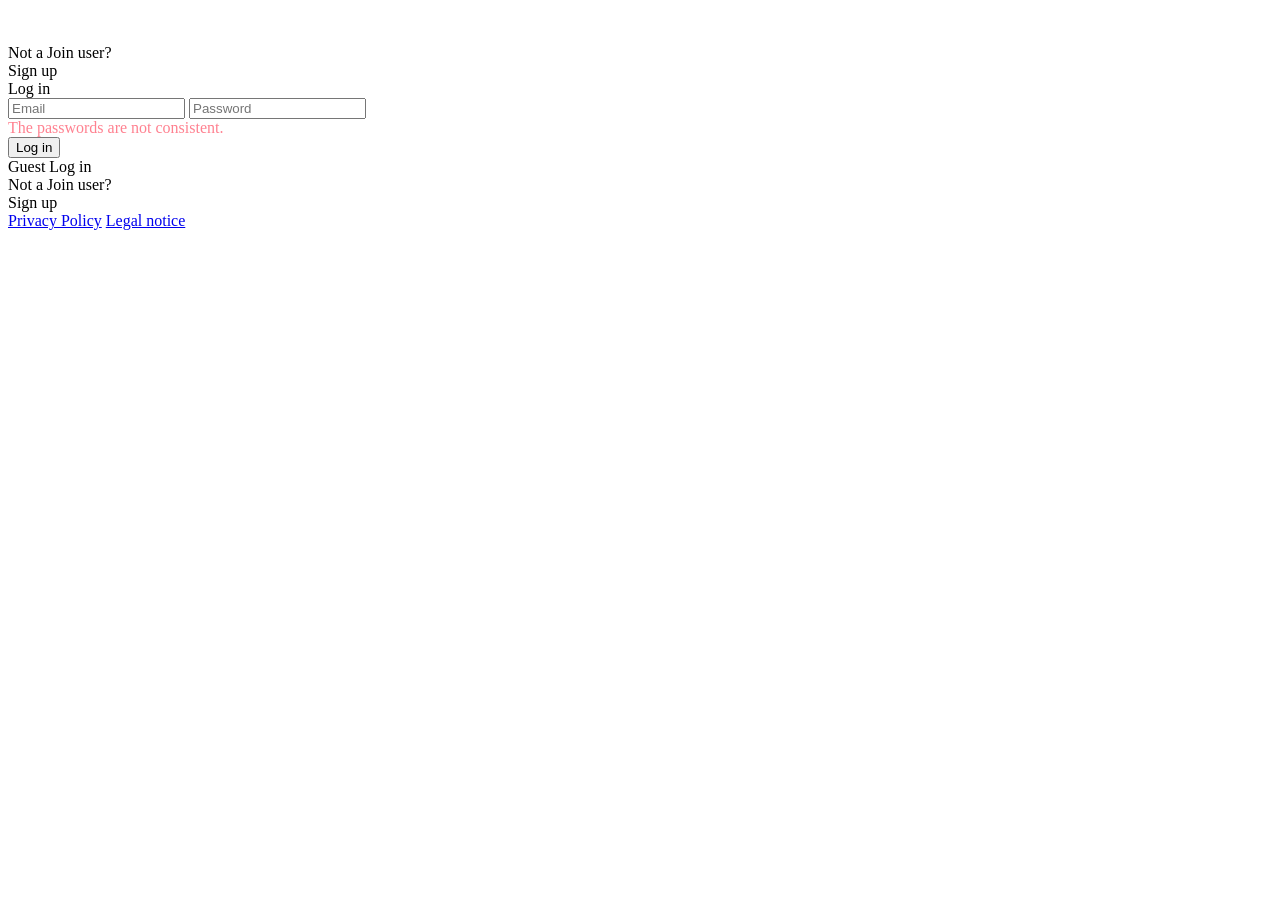
==== index.html @ fdafa26b "Update changes" ====
<!DOCTYPE html>
 <html lang="en">
 <head>
     <meta charset="UTF-8">
     <meta name="viewport" content="width=device-width, initial-scale=1.0">
     <title>Log in || Join</title>
     <link rel="icon" href="/asset/images/fav.svg" type="image/svg+xml">
     <link rel="stylesheet" href="/styles/sidebar.css">
     <link rel="stylesheet" href="/styles/log_in.css">
     <link rel="stylesheet" href="/styles/standart.css">
 </head>
 
 <body>
    <div class="animated-bigger-container">
     <div class="animated-container">
         <img class="animated-logo" src="/asset/images/logo.svg" alt="">
     </div>
    </div>
     <div class="content">
         <div class="content-top" >
             <img class="logo" src="/asset/images/logo.svg" alt="">
             <div class="sign-up-container">
                 <span class="sign-up-container-text">Not a Join user?</span>
                 <div class="sign-up-container-field" onclick="window.location.href='sign-up.html'">
                     <span class="sign-up-container-field-text">Sign up</span>
                 </div>
             </div>
         </div>
         <div class="login-wrapper">
            <div class="log-in-container">
                <div class="log-in-headline-container">
                    <span class="log-in-headline">Log in</span>
                </div>
                <div>
                <form id="loginForm" onsubmit="login();return false" class="login-forms" action="">
                   <input id="loginEmail" class="log-in-input-field-mail" type="text" placeholder="Email" name="uname" oninput="clearErrorMsg ()"/>
                    <input id="loginPassword" class="log-in-input-field-password" type="password" placeholder="Password" name="uname"  oninput="clearErrorMsg ()">
                    <div id="error-msg" class="d-none" style=" color:#ff8190">
                       The passwords are not consistent.
                   </div>
                    <div id="submitButtonsLogin" class="login-forms-submit-buttons">
                        <button type="submit" class="login-forms-submit-buttons-login">Log in</button>
                        <div  onclick="guestLogin()" class="login-forms-submit-buttons-guest">Guest Log in</div>
                    </div>
                </form>
                </div>
            </div>
         </div>
        

     </div>
     <div class="sign-up-container-bottom">
        <span class="sign-up-container-text">Not a Join user?</span>
        <div class="sign-up-container-field" onclick="window.location.href='sign-up.html'">
            <span class="sign-up-container-field-text">Sign up</span>
        </div>
    </div>   
     <footer class="login-footer">
        <a class="pointer" href="privacy-policy.html?state=0">Privacy Policy</a>
        <a class="pointer" href="legal-notice.html?state=0">Legal notice</a>
    </footer>   
 </body>
 <script src="https://cdn.jsdelivr.net/npm/@supabase/supabase-js@2"></script>
 <script src="/js/supabase-client.js"></script>
 <script src="/js/log_in.js"></script>
 <script src="/script.js"></script>
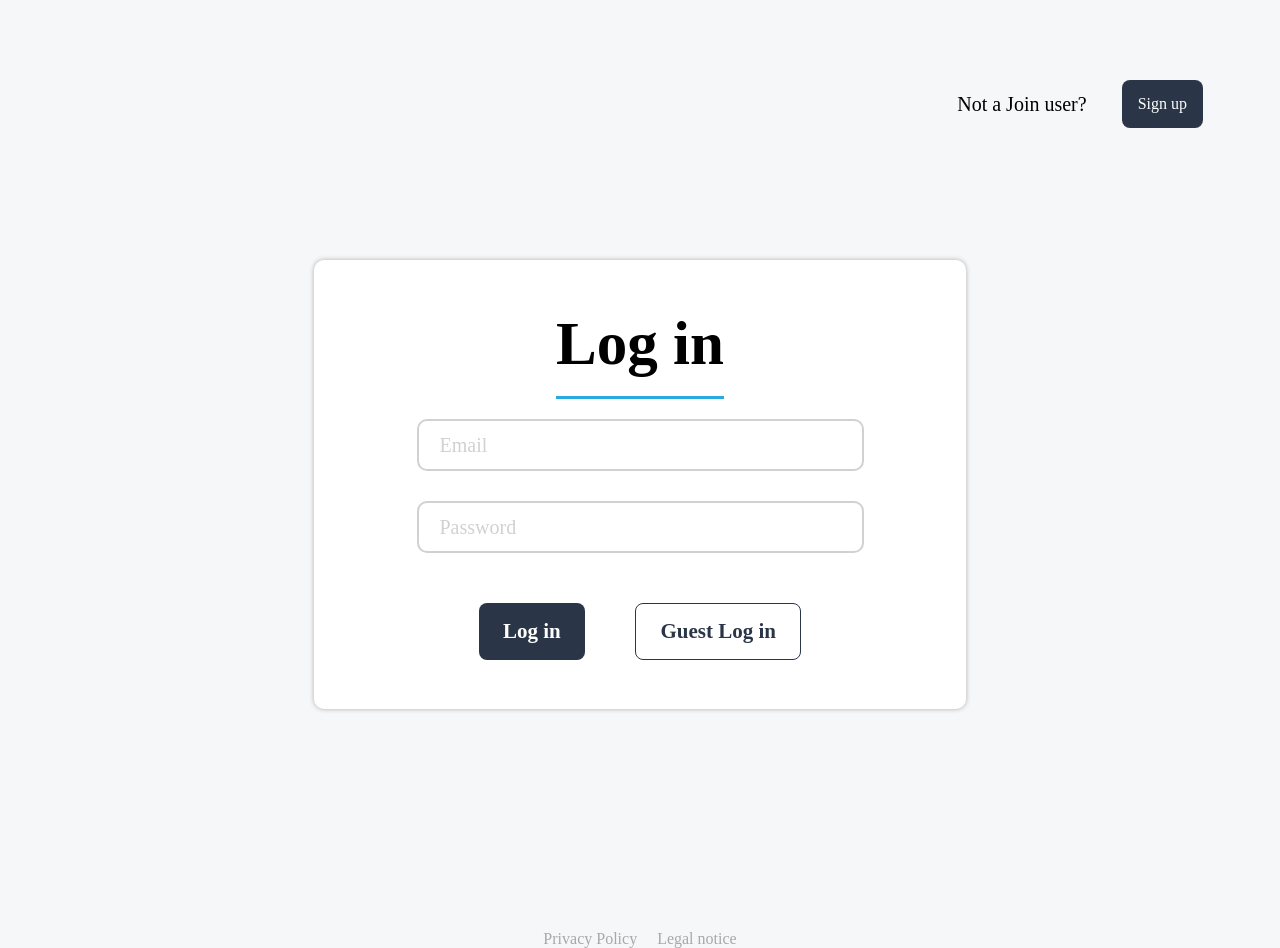
==== commit 199fe2cd: "Polish UI behavior and validation" ====
--- a/index.html
+++ b/index.html
@@ -4,21 +4,21 @@
      <meta charset="UTF-8">
      <meta name="viewport" content="width=device-width, initial-scale=1.0">
      <title>Log in || Join</title>
-     <link rel="icon" href="/asset/images/fav.svg" type="image/svg+xml">
-     <link rel="stylesheet" href="/styles/sidebar.css">
-     <link rel="stylesheet" href="/styles/log_in.css">
-     <link rel="stylesheet" href="/styles/standart.css">
+     <link rel="icon" href="./asset/images/fav.svg" type="image/svg+xml">
+     <link rel="stylesheet" href="./styles/sidebar.css">
+     <link rel="stylesheet" href="./styles/log_in.css">
+     <link rel="stylesheet" href="./styles/standart.css">
  </head>
  
  <body>
     <div class="animated-bigger-container">
      <div class="animated-container">
-         <img class="animated-logo" src="/asset/images/logo.svg" alt="">
+         <img class="animated-logo" src="./asset/images/logo.svg" alt="">
      </div>
     </div>
-     <div class="content">
+     <main class="content">
          <div class="content-top" >
-             <img class="logo" src="/asset/images/logo.svg" alt="">
+             <img class="logo" src="./asset/images/logo.svg" alt="">
              <div class="sign-up-container">
                  <span class="sign-up-container-text">Not a Join user?</span>
                  <div class="sign-up-container-field" onclick="window.location.href='sign-up.html'">
@@ -33,9 +33,9 @@
                 </div>
                 <div>
                 <form id="loginForm" onsubmit="login();return false" class="login-forms" action="">
-                   <input id="loginEmail" class="log-in-input-field-mail" type="text" placeholder="Email" name="uname" oninput="clearErrorMsg ()"/>
-                    <input id="loginPassword" class="log-in-input-field-password" type="password" placeholder="Password" name="uname"  oninput="clearErrorMsg ()">
-                    <div id="error-msg" class="d-none" style=" color:#ff8190">
+                   <input id="loginEmail" class="log-in-input-field-mail" type="text" placeholder="Email" name="uname" oninput="clearErrorMsg()" onblur="if(!validateLoginEmail()) errorMSG.style.visibility='visible'"/>
+                    <input id="loginPassword" class="log-in-input-field-password" type="password" placeholder="Password" name="uname" oninput="clearErrorMsg()" onblur="if(!validateLoginPassword()) errorMSG.style.visibility='visible'">
+                    <div id="error-msg" style="visibility:hidden; color:#ff8190; min-height:1.2em;">
                        The passwords are not consistent.
                    </div>
                     <div id="submitButtonsLogin" class="login-forms-submit-buttons">
@@ -48,7 +48,7 @@
          </div>
         
 
-     </div>
+     </main>
      <div class="sign-up-container-bottom">
         <span class="sign-up-container-text">Not a Join user?</span>
         <div class="sign-up-container-field" onclick="window.location.href='sign-up.html'">
@@ -61,6 +61,6 @@
     </footer>   
  </body>
  <script src="https://cdn.jsdelivr.net/npm/@supabase/supabase-js@2"></script>
- <script src="/js/supabase-client.js"></script>
- <script src="/js/log_in.js"></script>
- <script src="/script.js"></script>+ <script src="./js/supabase-client.js"></script>
+ <script src="./js/log_in.js"></script>
+ <script src="./script.js"></script>
--- a/styles/log_in.css
+++ b/styles/log_in.css
@@ -0,0 +1,543 @@
+@font-face {
+    font-display: swap; /* Check https://developer.mozilla.org/en-US/docs/Web/CSS/@font-face/font-display for other options. */
+    font-family: 'Inter';
+    font-style: normal;
+    font-weight: 400;
+    src: url('../asset/fonts/inter-v18-latin-regular.woff2') format('woff2');
+}
+
+body {
+    margin: 0;
+    font-family: 'Inter';
+    background-color: rgba(246, 247, 248, 1);
+}
+
+.widescreen {
+    max-width: 1920px;
+    margin: auto;
+}
+
+
+@keyframes container-ani-opacity {
+    from {
+        opacity: 1;
+    }
+    to {
+        opacity: 0;
+    }
+}
+
+@keyframes container-ani-z-index{
+    to {
+        z-index: -1000;
+    }
+}
+
+.animated-container-zindex{
+    animation: container-ani-z-index 0.1s ease forwards;
+}
+
+.animated-bigger-container {
+    position: absolute;
+    width: 100vw;
+    height: 100vh;
+}
+
+.animated-container {
+    opacity: 1;
+    position: absolute;
+    top: 0;
+    left: 0;
+    right: 0;
+    width: 100vw;
+    height: 100vh;
+    background-color: var(--main-container-bg);
+    z-index: 1;
+    animation: container-ani-opacity 2s ease 1s forwards, container-ani-z-index 2s ease 1s forwards;
+}
+
+@keyframes animated-logo-move {
+    from {
+       
+    }
+    to {
+        top:80px;
+        left:70px;
+        width: 100px;
+    }
+}
+
+.animated-logo {
+    position: absolute;
+    left: calc(50% - 100px);
+    top: calc(50% - 150px);
+    width: 200px;
+
+    animation: animated-logo-move 2s ease 1s forwards;
+}
+
+@keyframes content-ani-opacity {
+    from {
+        opacity: 0;
+    }
+    to {
+        opacity: 1;
+    }
+}
+
+.content {
+    opacity: 0;
+    width: 100%;
+    min-width: 100vw;
+    min-height: 100vh;
+    animation: content-ani-opacity 2s ease 2s 1 forwards;
+}
+
+.content-top {
+    position: relative;
+    left: 0;
+    top: 0;
+
+    width: 100%;
+    height: 260px;
+}
+
+.logo {
+    position: absolute;
+    top: 80px;
+    left: 77px;
+    width: 100px;
+}
+
+.sign-up-container {
+    position: absolute;
+    top: 80px;
+    right: 77px;
+    display: flex;
+    flex-direction: row;
+    align-items: center;
+    gap: 35px;
+}
+
+.sign-up-container-text {
+    font-size: 20px;
+    color: rgba(0, 0, 0, 1);   
+}
+
+.sign-up-container-field {
+    cursor: pointer;
+    font-size: 16px;
+    color: rgba(255, 255, 255, 1);
+    padding: 15px 16px 15px 16px;
+    background-color: rgba(42, 54, 71, 1);
+    border-radius: 8px;
+}
+
+@keyframes login-container-move {
+    from {
+        transform: translateY(-10px);
+    }
+    to {
+        transform: translateY(0);
+    }
+}
+
+.login-wrapper {
+    width: 100%;
+    height: calc(100vh - 260px - 80px);
+
+    display: flex;
+    align-items: center;
+}
+
+.log-in-container {
+    margin: 0 auto;
+    display: flex;
+    flex-direction: column;
+    align-items: center;
+    justify-content: center;
+    border-radius: 10px;
+    background-color: white;
+    width: 652px;
+    height: 449px;
+    box-shadow: 0 0 5px rgba(0, 0, 0, 0.3);
+
+    animation: login-container-move 1s ease-in-out 2s 1 forwards;
+}
+
+.log-in-headline-container {
+    position: relative;
+    padding-bottom: 20px;
+    display: flex;
+    align-items: center;
+    justify-content: center;
+}
+
+.log-in-headline-container::after {
+    content: "";
+    position: absolute;
+    bottom: 0; 
+    left: 0;
+    width: 100%; 
+    height: 3px; 
+    background-color: rgba(41, 171, 226, 1);
+}
+
+.log-in-headline {
+    font-size: 61px;
+    font-weight: 700;
+}
+
+.login-forms {
+    display: flex;
+    flex-direction: column;
+    align-items: center;
+}
+
+.log-in-input-field-mail {
+    width: 422px;
+    height: 48px;
+    margin-top: 20px;
+    border-radius: 10px;
+    border: 2px solid rgba(209, 209, 209, 1) !important;
+    outline: none; 
+    background-image: url('../asset/images/grey-mail.svg');
+    background-repeat: no-repeat;
+    background-position: 380px 10px; 
+    padding-left: 21px;
+    font-size: 20px;
+    color: rgb(13, 12, 12);
+}
+
+.log-in-input-field-mail::placeholder {
+    font-size: 20px;
+    color: rgba(209, 209, 209, 1);
+}
+
+.log-in-input-field-password{
+    width: 422px;
+    height: 48px;
+    margin: 30px 0 10px 0;
+    border-radius: 10px;
+    border: 2px solid rgba(209, 209, 209, 1) !important;
+    outline: none; 
+    background-image: url('../asset/images/lock.svg');
+    background-repeat: no-repeat;
+    background-position: 380px 10px; 
+    padding-left: 21px;
+    font-size: 20px;
+    color: rgb(12, 12, 12);
+}
+
+.log-in-input-field-password::placeholder{
+    font-size: 20px;
+    color: rgba(209, 209, 209, 1);
+}
+
+.login-forms-submit-buttons {
+    margin-top: 20px;
+    display: flex;
+    flex-direction: row;
+    justify-content: space-between;
+    width: 322px;
+}
+
+.login-forms-submit-buttons-login {
+    padding: 15px 24px 15px 24px;
+    background-color: rgba(42, 54, 71, 1);
+    border-radius: 8px;
+    font-size: 21px;
+    font-weight: 700;
+    color: rgba(255, 255, 255, 1);
+    cursor: pointer;
+}
+
+.login-forms-submit-buttons-guest {
+    padding: 15px 24px 15px 24px;
+    border: 1px solid rgba(42, 54, 71, 1);
+    border-radius: 8px;
+    font-size: 21px;
+    font-weight: 700;
+    color: rgba(42, 54, 71, 1);
+    cursor: pointer;
+}
+
+.sign-up-container-bottom {
+    width: 100%;
+    height: 50px;
+    display: flex;
+    position: absolute;
+    bottom: 70px;
+    left: 0%;
+    gap: 20px;
+    justify-content: center;
+    align-items: center;
+    display: none;
+}
+
+.login-footer{
+    width: 100%;
+    display: flex;
+    position: absolute;
+    bottom: 30px;
+    left: 0%;
+    gap: 20px;
+    justify-content: center;  
+}
+
+
+.login-footer a {
+    text-decoration: none;
+    color: rgba(168, 168, 168, 1);
+    font-size: 16px;
+}
+
+.wrong-login-text {
+    color: red;
+    font-size: 20px;
+    margin-top: 20px;
+}
+
+@media (max-width: 1900px) {
+    .animated-logo {
+        position: absolute;
+        left: calc(50% - 100px);
+        top: calc(50% - 150px);
+        width: 200px;
+
+        animation: animated-logo-move 2s ease 1s forwards;
+    }
+}
+
+
+@media (max-width: 950px) {
+    .logo {
+        width: 64px;
+    }
+
+    .sign-up-container {
+        top: 80px;
+        right: 77px;
+    }
+    
+}
+
+@media (max-width: 750px) {
+    .logo {
+        top: 37px;
+        left: 38px;
+    }
+   
+    .log-in-container {
+        width: 396px;
+        height: 475px;
+    }
+    
+    .log-in-headline-container {
+        position: relative;
+        height: 95px;
+        display: flex;
+        align-items: center;
+        justify-content: center;
+    }
+    
+      .log-in-headline {
+        font-size: 47px;
+        font-weight: 700;
+    }
+    
+    .login-forms {
+        display: flex;
+        flex-direction: column;
+        align-items: center;
+    }
+    
+    .log-in-input-field-mail {
+        width: 364px;
+        height: 48px;
+        padding-left: 10px;
+        background-position: 346px 10px; 
+        margin: 32px 0 0 0;
+    }
+    
+    .log-in-input-field-password{
+        width: 364px;
+        height: 48px;
+        padding-left: 10px;
+        background-position: 346px 10px; 
+        margin-top: 16px; 
+    }
+     
+    .login-forms-submit-buttons {
+        margin-top: 20px;
+        display: flex;
+        flex-direction: column;
+        justify-content: space-between;
+        width: 180px;
+        gap: 21px;
+    }
+    
+    .login-forms-submit-buttons-login {
+        border-radius: 8px;
+        font-size: 16px;
+    }
+    
+    .login-forms-submit-buttons-guest {
+        font-size: 16px;
+        font-weight: 700;
+    }
+
+    .sign-up-container {
+        width: 292px;
+        height: 49px;
+        position: fixed !important;
+        right: calc(100vw / 2 - 156px);
+        top: calc(100vh - 130px);
+        display: none;
+        
+    }
+
+    .sign-up-container-bottom {
+        display: flex;
+    }
+    
+    .sign-up-container-text {
+        font-size: 20px;
+        color: rgba(0, 0, 0, 1);   
+    }
+    
+    .sign-up-container-field {
+        cursor: pointer;
+        font-size: 16px;
+        color: rgba(255, 255, 255, 1);
+        padding: 15px 16px 15px 16px;
+        background-color: rgba(42, 54, 71, 1);
+        border-radius: 8px;
+    }
+
+    .login-footer{
+        display: flex;
+        flex-direction: row;
+    }
+    
+}
+
+@media (max-width: 430px) {
+
+    .content-top {
+        height: 180px;
+    }
+
+    .log-in-container {
+        width: 310px;
+        height: 350px;
+        padding: 10px 0;
+    }   
+    
+    .log-in-headline-container {
+        height: 50px;
+    }
+ 
+    .log-in-headline {
+        font-size: 32px;
+        font-weight: 700;
+    }
+    
+    .log-in-input-field-mail {
+        width: 290px;
+        height: 38px;
+        padding-left: 5px;
+        background-position: 265px 8px; 
+    }
+    
+    .log-in-input-field-password{
+        width: 290px;
+        height: 38px;
+        padding-left: 5px;
+        background-position: 265px 8px; 
+        margin-top: 16px; 
+    }
+     
+    .login-forms-submit-buttons {
+        margin-top: 10px;
+        display: flex;
+        flex-direction: column;
+        justify-content: space-between;
+        width: 150px;
+        gap: 16px;
+    }
+    
+    .login-forms-submit-buttons-login {
+        border-radius: 8px;
+        font-size: 14px;
+        padding: 10px 24px 10px 24px;
+    }
+    
+    .login-forms-submit-buttons-guest {
+        font-size: 14px;
+        font-weight: 700;
+        padding: 10px 24px 10px 24px;
+    }
+
+    .sign-up-container {
+        top: 80%;
+        justify-content: space-between;
+        width: 242px; 
+        position: fixed !important;
+        right: calc(100vw / 2 - 121px);
+        top: calc(100vh - 108px);
+    }
+    
+    .sign-up-container-text {
+        font-size: 20px;
+        color: rgba(0, 0, 0, 1);   
+        font-size: 15px;
+    }
+    
+    .sign-up-container-field {
+        font-size: 15px;
+        color: rgba(255, 255, 255, 1);
+        padding: 10px 14px 10px 14px;
+    }
+
+    .login-footer{
+        position: absolute;
+        bottom: 0;
+        margin-bottom: 30px;
+    }
+    
+}
+
+@media (max-height:1000px) {
+    .login-wrapper {
+        height: auto;
+    }
+}
+
+@media (max-height:900px) and (min-width:430px) {
+    
+    
+    .login-footer {
+        position: static;
+        margin-top: 30px;
+    }
+
+    .sign-up-container-bottom {
+        position: static;
+        margin-top: 30px;
+    }
+}
+
+@media (max-height:700px) and (max-width:430px) {
+    .content {
+        min-height: auto;
+    }
+    .login-footer {
+        position: static;
+    }
+
+    .sign-up-container-bottom {
+        position: static;
+        margin-top: 30px;
+    }
+}
--- a/styles/standart.css
+++ b/styles/standart.css
@@ -0,0 +1,88 @@
+:root {
+    --main-container-bg:#f6f7f9;
+    --main-card-bg:#fff;
+    --sidebar-text: #cdcdcd;
+    --sidebar-text-selected: #fff;
+    --btn-color: #2a3647;
+    --dark-blue: #007cee;
+    --sidebar-bg: rgba(42, 54, 71, 1);
+    --divider:rgba(41, 171, 226, 1);
+    --bg-gray: #d1d1d1;
+}
+
+@font-face{
+    font-display: swap; /* Check https://developer.mozilla.org/en-US/docs/Web/CSS/@font-face/font-display for other options. */
+    font-family: 'Inter';
+    font-style: normal;
+    font-weight: 400;
+    src: url('../asset/fonts/inter-v18-latin-regular.woff2') format('woff2');
+}
+body {
+    overflow-x: hidden;
+}
+
+* {
+    margin: 0;
+    padding: 0;
+    list-style: none;
+    font-family: 'Inter';
+}
+a {
+    text-decoration: none;
+}
+a:hover {
+    text-decoration: none;
+}
+a:visited {
+    color: var(--sidebar-text);
+    text-decoration: none;
+}
+
+
+.white-card {
+    border-radius: 20px;
+    background-color: var(--main-card-bg);
+    padding: 10px 20px;
+    box-shadow: 0 0 5px rgba(0, 0, 0, 0.3);
+    cursor: pointer;
+}
+
+.white-card:hover{
+    border-radius: 14px;
+    background-color: rgb(42,54,71);
+    transform: scale(1.07);
+    color: rgba(255, 255, 255, 1);    
+}
+
+.pointer:hover {
+    cursor: pointer;
+}
+
+.d-none {
+    display:none;
+}
+
+button {
+    border: none;
+}
+
+.flex {
+    display: flex;
+    align-items: center;
+    justify-content: center;
+}
+
+.flex-column {
+    display: flex;
+    flex-direction: column;
+    align-items: center;
+    justify-content: center;
+}
+
+
+@media (max-width: 900px) {
+    .white-card {
+        padding: 5px 10px !important;
+    }
+}
+
